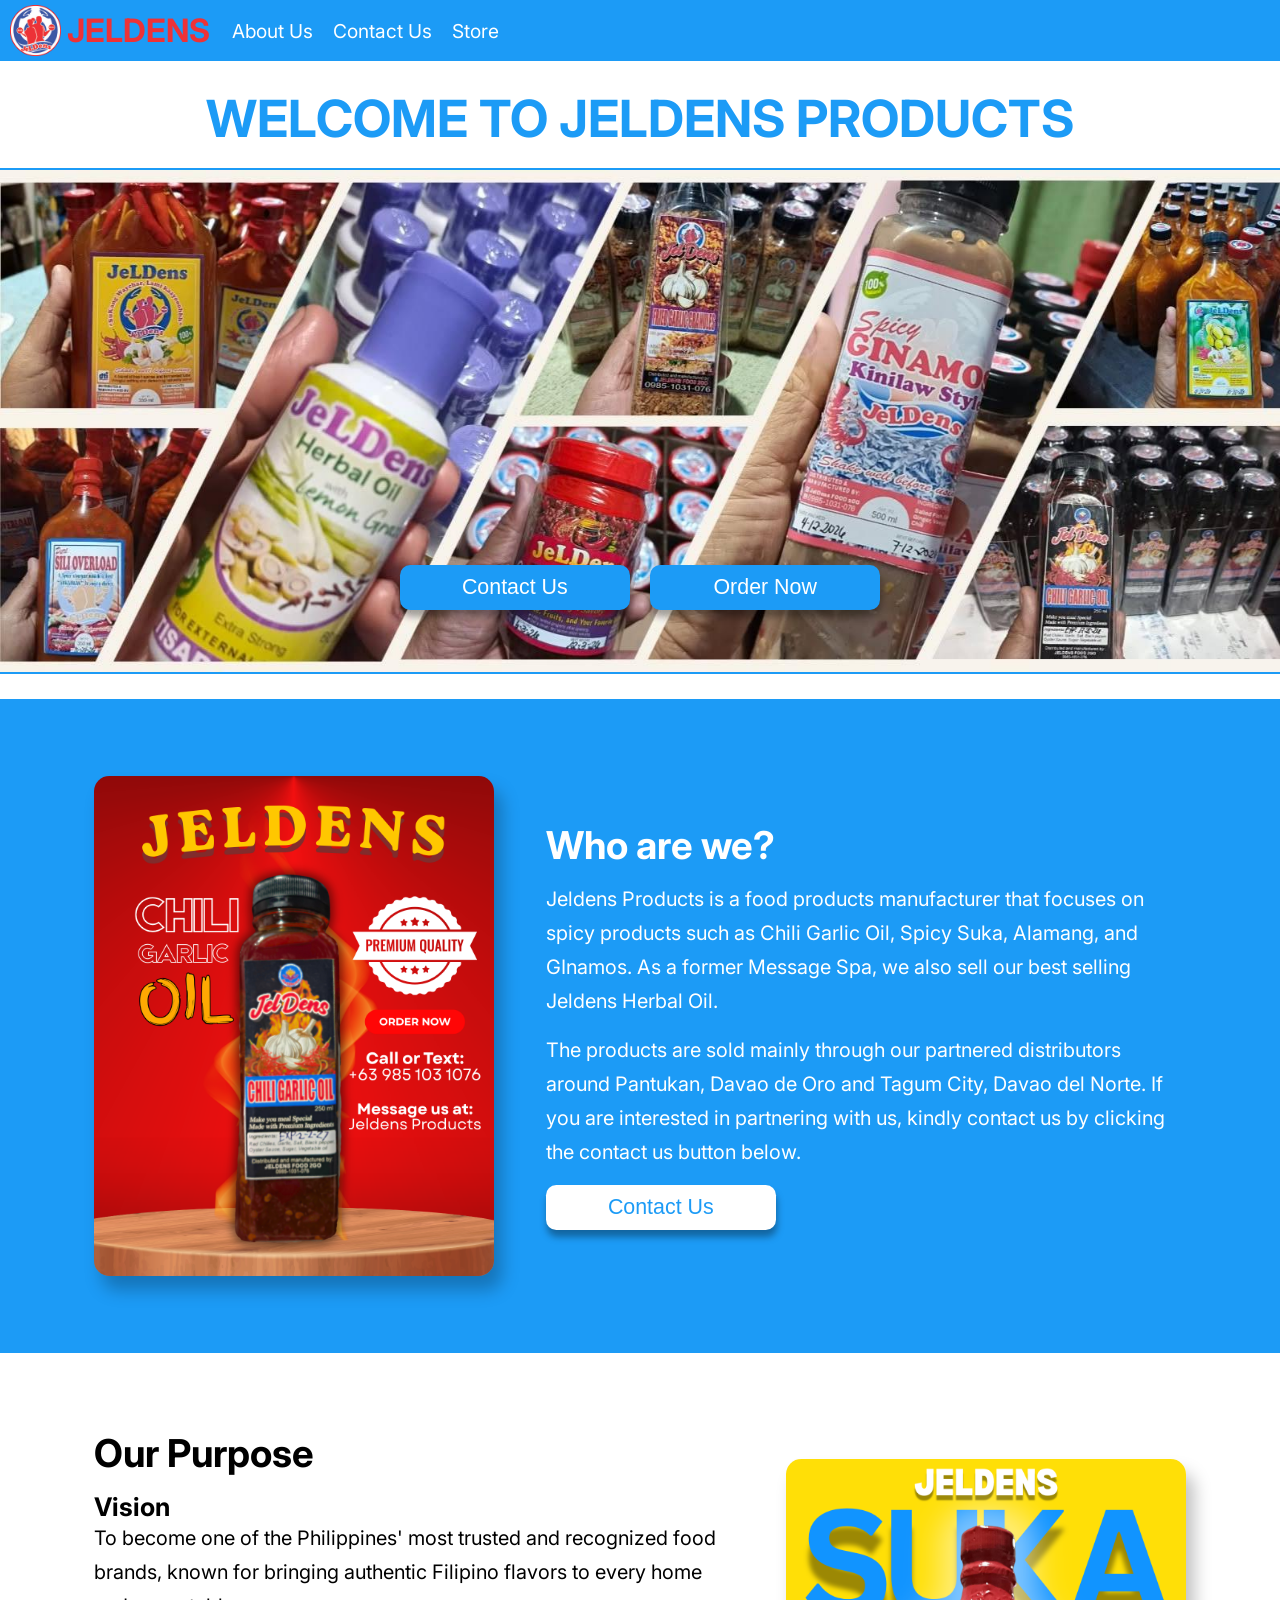
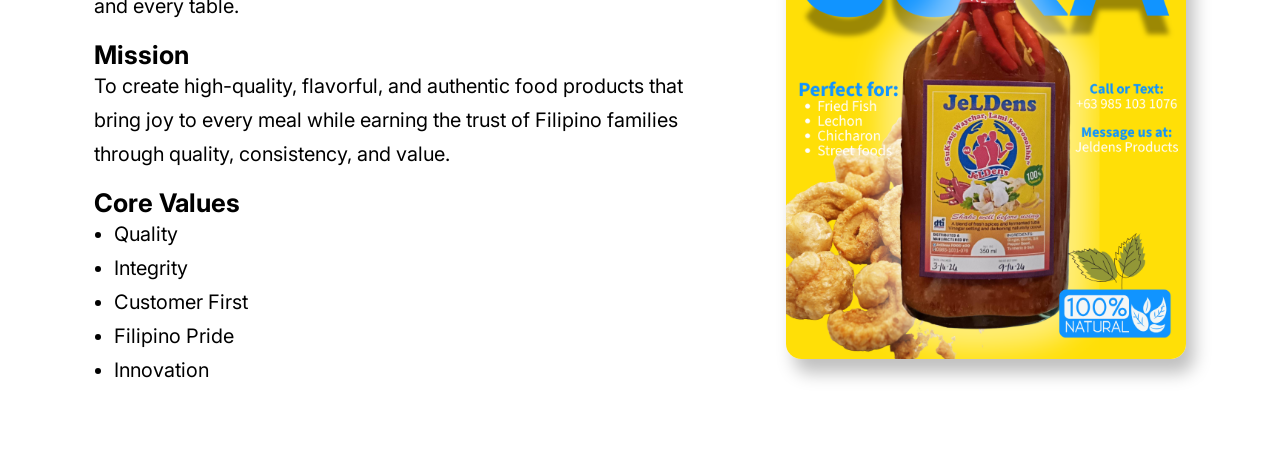
==== index.html @ b0bc9f4a "Version 1" ====
<!DOCTYPE html>
<html lang="en">
<head>
    <meta charset="UTF-8">
    <meta name="viewport" content="width=device-width, initial-scale=1.0">
    <link rel="icon" href="images/logo.png">
    <link rel="stylesheet" href="about/about.css">
    <link rel="stylesheet" href="global.css">
    <link href="https://fonts.googleapis.com/css2?family=Instrument+Sans:ital,wght@0,400..700;1,400..700&family=Inter:ital,opsz,wght@0,14..32,100..900;1,14..32,100..900&family=Lato:ital,wght@0,100;0,300;0,400;0,700;0,900;1,100;1,300;1,400;1,700;1,900&display=swap" rel="stylesheet">
    <link href="https://fonts.googleapis.com/css2?family=Inter:ital,opsz,wght@0,14..32,100..900;1,14..32,100..900&family=Lato:ital,wght@0,100;0,300;0,400;0,700;0,900;1,100;1,300;1,400;1,700;1,900&display=swap" rel="stylesheet">
    <title>Jeldens | About Us</title>
</head>
<body>
    <header class="header">
        <a class="header_branding" href="" aria-label="Jeldens Home">
            <img class="header_logo" src="images/logo.png" alt="Jeldens Logo">
            <span class="header_title">JELDENS</span>
        </a>

        <nav class="header_navigation" aria-label="Main Navigation">
            <input type="checkbox" id="sidebar--active">
            <label for="sidebar--active" class="sidebarButton--open">
                <img src="icons/menu.svg" height="32" width="32" alt="Menu Icon">
            </label>

            <label for="sidebar--active" id="overlay"></label>
            <aside class="header_linksContainer">
                <label for="sidebar--active" class="sidebarButton--close">
                    <img src="icons/close.svg" height="32" width="32" alt="Close Icon">
                </label>
                
                <a href="" aria-current="page">About Us</a>
                <a href="contact/">Contact Us</a>
                <a href="store/">Store</a>
            </aside>
        </nav>
    </header>
    <main class="content">
        <section class="hero">
            <h1 class="hero_header">WELCOME TO JELDENS PRODUCTS</h1>
            <div class="hero_container">
                <img class="hero_poster" src="images/Poster.jpg" alt="Jeldens Products Poster">

                <nav class="hero_buttons">
                    <a href="contact/"><button class="blueButton">Contact Us</button></a>
                    <a href="store/"><button class="blueButton">Order Now</button></a>
                </nav>
            </div>
        </section>
        <section class="introduction">
            <img class="poster" src="images/Chili Garlic Oil.png" alt="Chili Garlic Oil Poster">
            <article class="introduction_content">
                <h1>Who are we?</h1>
                <p>Jeldens Products is a food products manufacturer that focuses on spicy products such as Chili Garlic Oil, Spicy Suka, Alamang, and GInamos. As a former Message Spa, we also sell our best selling Jeldens Herbal Oil.</p>
                <p>The products are sold mainly through our partnered distributors around Pantukan, Davao de Oro and Tagum City, Davao del Norte. If you are interested in partnering with us, kindly contact us by clicking the contact us button below.</p>
                <a href="contact/"><button class="whiteButton">Contact Us</button></a>
            </article>
       </section>
       <section class="purpose">
            <article class="purpose_content">
                <h1>Our Purpose</h1>
                <div>
                    <h2>Vision</h2>
                    <p>To become one of the Philippines' most trusted and recognized food brands, known for bringing authentic Filipino flavors to every home and every table.</p>
                </div>  
                <div>
                    <h2>Mission</h2>
                    <p>To create high-quality, flavorful, and authentic food products that bring joy to every meal while earning the trust of Filipino families through quality, consistency, and value.</p>
                </div>
                <div>
                    <h2>Core Values</h2>
                    <p>
                        <ul>
                            <li>Quality</li>
                            <li>Integrity</li>
                            <li>Customer First</li>
                            <li>Filipino Pride</li>
                            <li>Innovation</li>
                        </ul>
                    </p>
                </div>
            </article>
            <img class="poster" src="images/Suka.png" alt="Suka Overload Poster">
       </section>
    </main>
    <footer class="footer">

    </footer>
</body>
</html>
---- about/about.css ----
* {
    --primary: #1C9BF6;
    --supplement: #ED3237;
    --secondary: #FFFFFF;
}

/* Hero Section */
.hero {
    display: flex;
    flex-direction: column;
    align-items: center;
    padding: clamp(10px, 2vw, 200px) 0px;
}

.hero_container {
    display: grid;
    justify-items: center;
    align-items: end;
}

.hero_container > * {
    grid-area: 1 / 1;
}

.hero_poster {
    width: 100vw;
    border-top: 2px solid var(--primary);
    border-bottom: 2px solid var(--primary);
}

.hero_header {
    color: var(--primary);
    margin-bottom: 1.5vw;

    font-size: clamp(1.6rem, 4vw, 3.5rem);
    text-align: center;
}

.hero_buttons {
    display: flex;
    margin-bottom: 5vw;
    gap: 20px;
}

/* Introduction Section */
.introduction {
    background-color: var(--primary);
}

.introduction_content {
    color: var(--secondary);
}

/* Purpose Section */
.purpose {
    background-color: var(--secondary);
}

.purpose_content ul {
    margin-left: 20px;
}

.purpose_content h2 {
    font-size: clamp(1.2rem, 2vw, 2rem);
}

/* Shared Styles From Introduction Section and Purpose Section */
.introduction_content h1, .purpose_content h1 {
    font-size: clamp(1.8rem, 3vw, 3rem);
}

.introduction_content p, .purpose_content p, .purpose_content li{
    font-size: clamp(1rem, 1vw + 0.4rem, 1.25rem);
    line-height: 1.7;
}

.introduction, .purpose {
    display: flex;
    align-items: center;
    justify-content: center;
    gap: clamp(1rem, 4vw, 5rem);
    width: 100%;
    padding: clamp(3rem, 6vw, 7rem) clamp(1rem, 4vw, 4rem);
}

.introduction_content, .purpose_content {
    display: flex;
    flex-direction: column;
    width: clamp(100px, 50vw, 1000px);
    max-width: 850px;
    gap: 1.2vw;
}

/* Phone Padding */
@media (max-width: 600px) {
    .introduction, .purpose {
        padding: 2.5rem 16px;
    }

    .introduction_content, .purpose_content {
        width: 100%;
        max-width: none;
        gap: 3vw;
    }
}
---- global.css ----
* {
    box-sizing: border-box;
    margin: 0;
    padding: 0;

    --primary: #1C9BF6;
    --supplement: #ED3237;
    --secondary: #FFFFFF;
    --footer: #0F172A;
}

html {
    font-family: "Inter", sans-serif;
    font-size: clamp(15px, 0.3vw + 14px, 18px);
}

/* MAIN HEADER */
.header {
    display: flex;
    align-items: center;

    background-color: var(--primary);
    padding: 5px 10px;
    gap: 1rem;
}

.header_logo {
    width: clamp(50px, 4vw, 78px);
    height: auto;
}

.header_title {
    color: var(--supplement);
    font-size: clamp(1.4rem, 1.4vw + .8rem, 2rem);
    font-weight: bold;
}

.header_branding {
    display: flex;
    align-items: center;
    text-decoration: none;
    gap: min(0.75rem, 3%);
}

.header_navigation {
    display: flex;
    align-items: center;
}

.header_linksContainer {
    display: flex;
    align-items: center;
    height: 100%;
    width: 100%;
}

.header_linksContainer a {
    display: flex;
    align-items: center;

    font-size: clamp(.95rem, .8vw + .5rem, 1.15rem);
    text-decoration: none;
    color: var(--secondary);
    padding: 0 10px;
    transition: 0.3s;
}

.header_linksContainer a:hover {
    color: rgb(190, 190, 190);
    cursor: pointer;
}

#sidebar--active, .sidebarButton--close, .sidebarButton--open {
    display: none;
}

/* Sidebar media query */
@media(max-width: 600px) {
    .header {
        justify-content: space-between;
    }

    .header_linksContainer {
        flex-direction: column;
        align-items: flex-start;
        
        position: fixed;
        top: 0;
        right: -100%;
        z-index: 10;
        width: 200px;
        height: 100vh;

        background-color: var(--primary);
        box-shadow: -5px 0 5px rgba(0, 0, 0, 0.25);
        transition: 0.3s ease-in-out;
    }

    .header_linksContainer a {
        height: 50px;
        width: 100%;
        padding-left: 20px;
        cursor: pointer;
    }

    .header_linksContainer a:hover {
        background-color: #2677b0;
    }

    .sidebarButton--open {
        display: block;
    }
    .sidebarButton--close {
        padding: 20px 0 0 15px;
        display: block;
    }

    #sidebar--active:checked ~ .header_linksContainer {
        right: 0;
    }

    #sidebar--active:checked ~ #overlay {
        height: 100%;
        width: 100%;
        position: fixed;
        top: 0;
        left: 0;
        z-index: 9;
    }
}

/* FOOTER */
.footer {
    background-color: var(--footer);
}

/* Website Posters Styles */
.poster {
    width: clamp(0px, 31.25vw, 1500px);
    height: auto;
    border-radius: 1.2vw;
    box-shadow: 8px 14px 16.8px rgba(0, 0, 0, 0.25);
}

@media(max-width: 600px) {
    .poster{
        display: none;
    }
}

/* Buttons Styles */
.blueButton {
    background-color: var(--primary);
    color: var(--secondary);
}

.whiteButton {
    background-color: var(--secondary);
    color: var(--primary);
}

.blueButton:hover, .whiteButton:hover {
    transform: translateY(-3px);
    box-shadow: 2px 10px 15px rgba(0, 0, 0, 0.25);
}

.blueButton, .whiteButton{
    width: clamp(150px, 18vw, 240px);
    height: clamp(42px, 3.5vw, 55px);
    font-size: clamp(0.95rem, 1vw + .5rem, 1.2rem);

    border: none;
    border-radius: clamp(8px, .8vw, 14px);

    box-shadow: 1px 7px 7px rgba(0,0,0,.35);
    cursor: pointer;
    transition: transform .3s ease, box-shadow .3s ease;
}
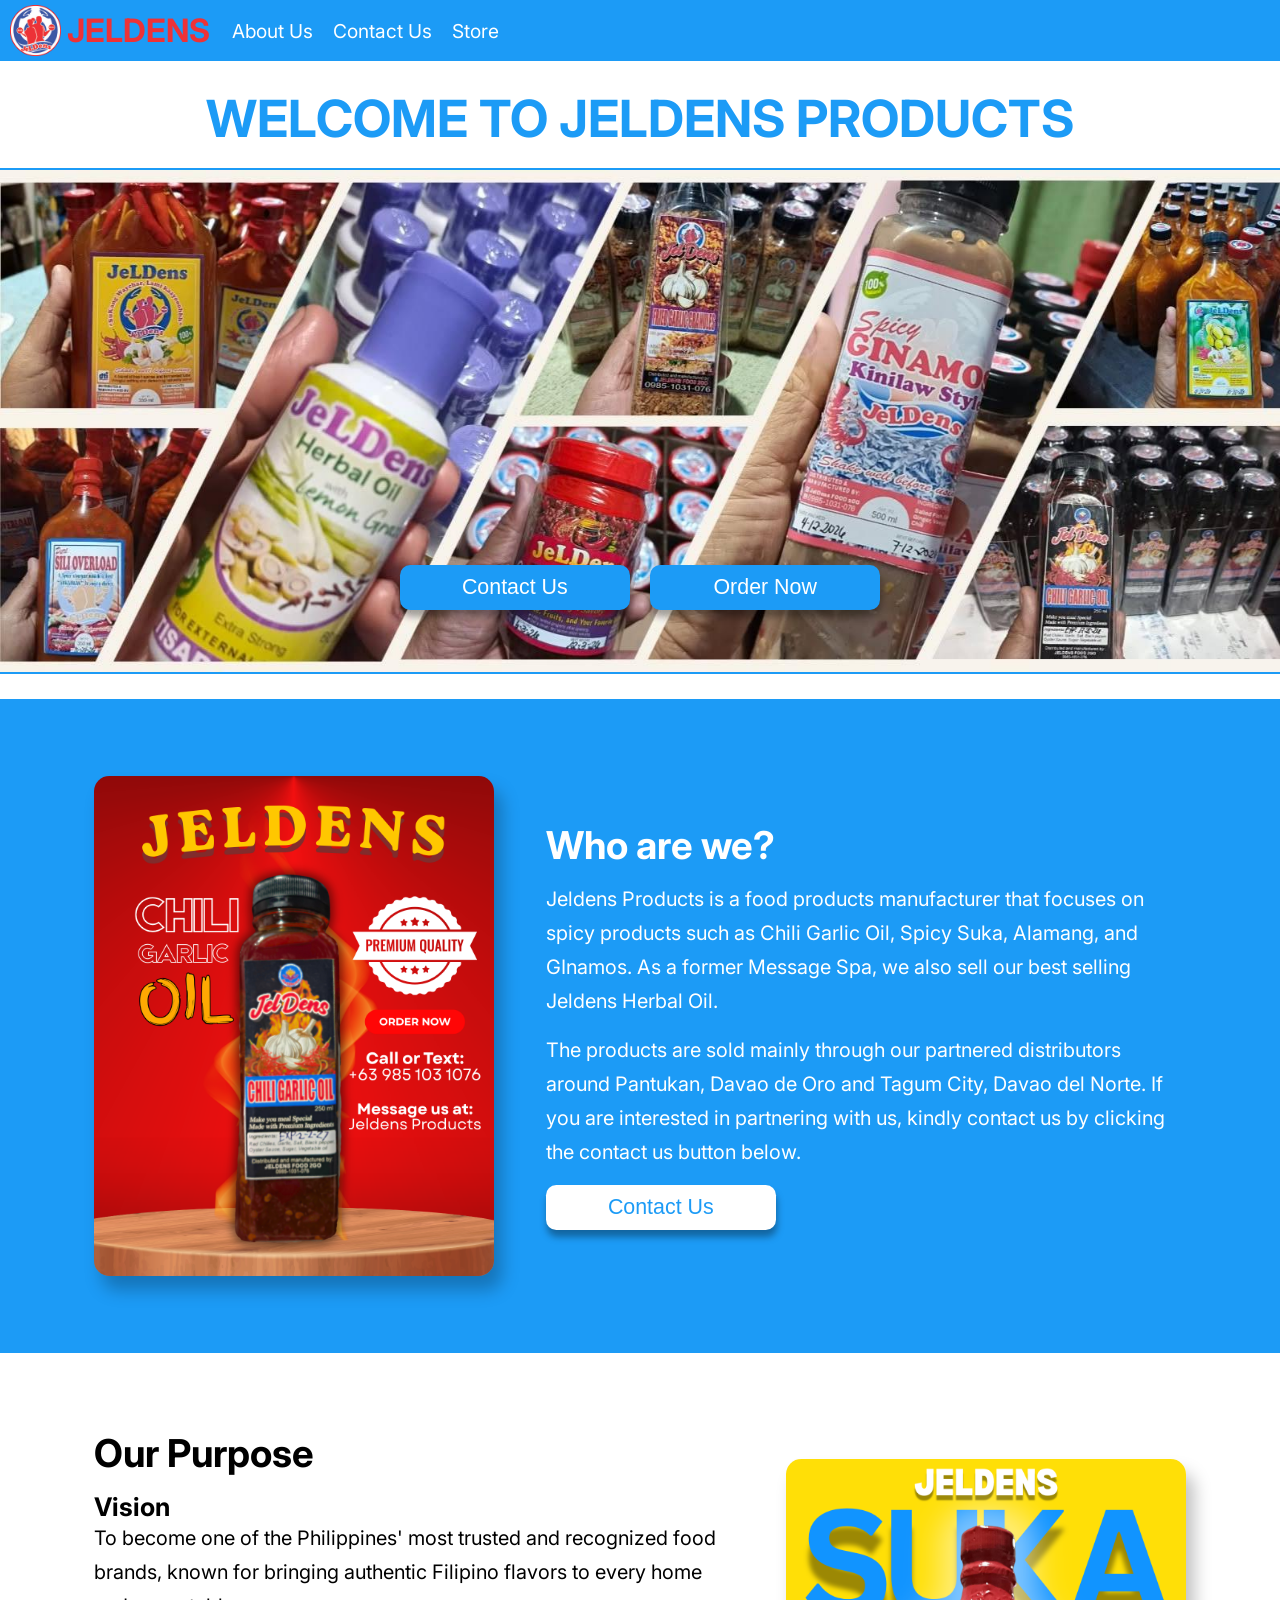
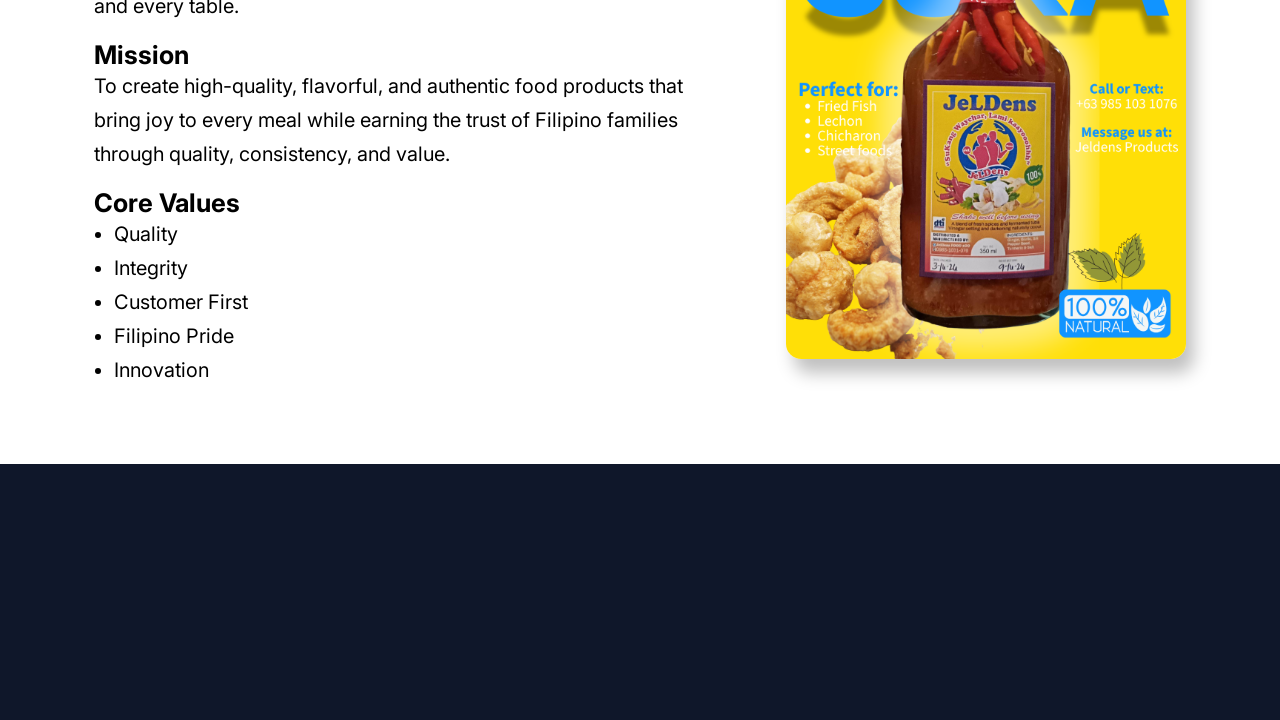
==== commit 42fb114e: "Contact page done" ====
--- a/index.html
+++ b/index.html
@@ -48,7 +48,7 @@
             </div>
         </section>
         <section class="introduction">
-            <img class="poster" src="images/Chili Garlic Oil.png" alt="Chili Garlic Oil Poster">
+            <img class="poster" src="images/Chili Garlic Oil.png" alt="Jeldens Chili Garlic Oil Poster">
             <article class="introduction_content">
                 <h1>Who are we?</h1>
                 <p>Jeldens Products is a food products manufacturer that focuses on spicy products such as Chili Garlic Oil, Spicy Suka, Alamang, and GInamos. As a former Message Spa, we also sell our best selling Jeldens Herbal Oil.</p>
@@ -80,7 +80,7 @@
                     </p>
                 </div>
             </article>
-            <img class="poster" src="images/Suka.png" alt="Suka Overload Poster">
+            <img class="poster" src="images/Suka.png" alt="Jeldens Suka Overload Poster">
        </section>
     </main>
     <footer class="footer">
--- a/global.css
+++ b/global.css
@@ -7,6 +7,15 @@
     --supplement: #ED3237;
     --secondary: #FFFFFF;
     --footer: #0F172A;
+}
+
+body::-webkit-scrollbar {
+    display: none;
+}
+
+body {
+    scrollbar-width: none;
+    -ms-overflow-style: none;
 }
 
 html {
@@ -132,6 +141,9 @@
 /* FOOTER */
 .footer {
     background-color: var(--footer);
+    width: 100%;
+    min-height: clamp(180px, 20vw, 300px);
+    padding: clamp(2rem, 4vw, 4rem) clamp(1rem, 5vw, 5rem);
 }
 
 /* Website Posters Styles */
